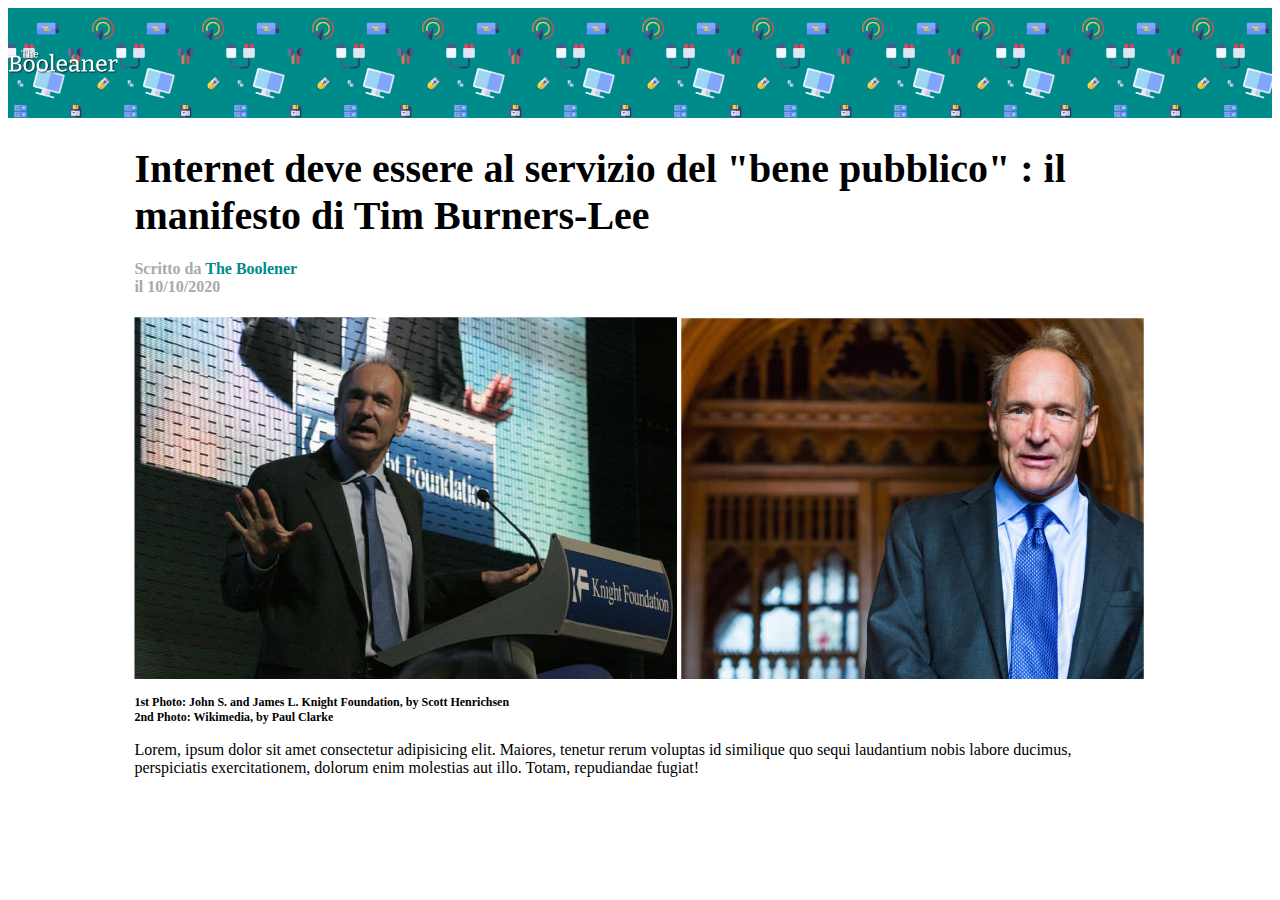
==== index.html @ 6efe8441 "inserito immagini e testo" ====
<!DOCTYPE html>
<html lang="it">
<head>
    <meta charset="UTF-8">
    <meta name="viewport" content="width=device-width, initial-scale=1.0">
    <title>Blog Boolener</title>
    <link rel="stylesheet" href="css/style.css">
</head>
<body>
    <!--Inserito div con logo-->
    <header>
            <div class="top">
                <img class="logo" src="img/logo.svg" alt="">
                
            </div>

    </header>

    <!--inserisco parte centrale-->
<main>
    <section id="hero">
      <h1>Internet deve essere al servizio del "bene pubblico" : il manifesto di Tim Burners-Lee</h1>
      <h4>Scritto da <span id="Booleaner">The Boolener</span><br>
       il 10/10/2020</h4>

       <img src="img/tim-1.jpg" alt="Scott Henrichsen">
       <img src="img/tim-2.jpg" alt="Paul Clarke">

       <p id="text-image"><b>1st Photo: John S. and James L. Knight Foundation, by Scott Henrichsen <br>
       2nd Photo: Wikimedia, by Paul Clarke </b></p>

       <p>Lorem, ipsum dolor sit amet consectetur adipisicing elit. Maiores, tenetur rerum voluptas id similique quo sequi laudantium nobis labore ducimus, perspiciatis exercitationem, dolorum enim molestias aut illo. Totam, repudiandae fugiat!</p>

     
    </section>
</main>

            
    
            
        
    
    
</body>
</html>
---- css/style.css ----
.top{
      
      position: relative;
      width: 100%;
      height:50%; 
      background-color:darkcyan ;
      display: flex;
      background-image: url('../img/pattern.png');
      background-size:contain;
      background-position:bottom center;
      
}


.logo{
    width: 110px;
    height: 110px;
    position: relative;
}

#hero{
    margin-left: 10%;
    margin-right: 10%;
    text-align: center left;
}
h1 {
    font-size: 40px;
    text-align: left;
    margin-bottom: 0%;
}
 h4{
    color: darkgray;
 }

 #Booleaner{
    color: darkcyan;
 }
#text-image{
    font-size: 12px;
    font-family: 'Times New Roman', Times, serif
}

p{
    font-family: 'Times New Roman', Times, serif;
}
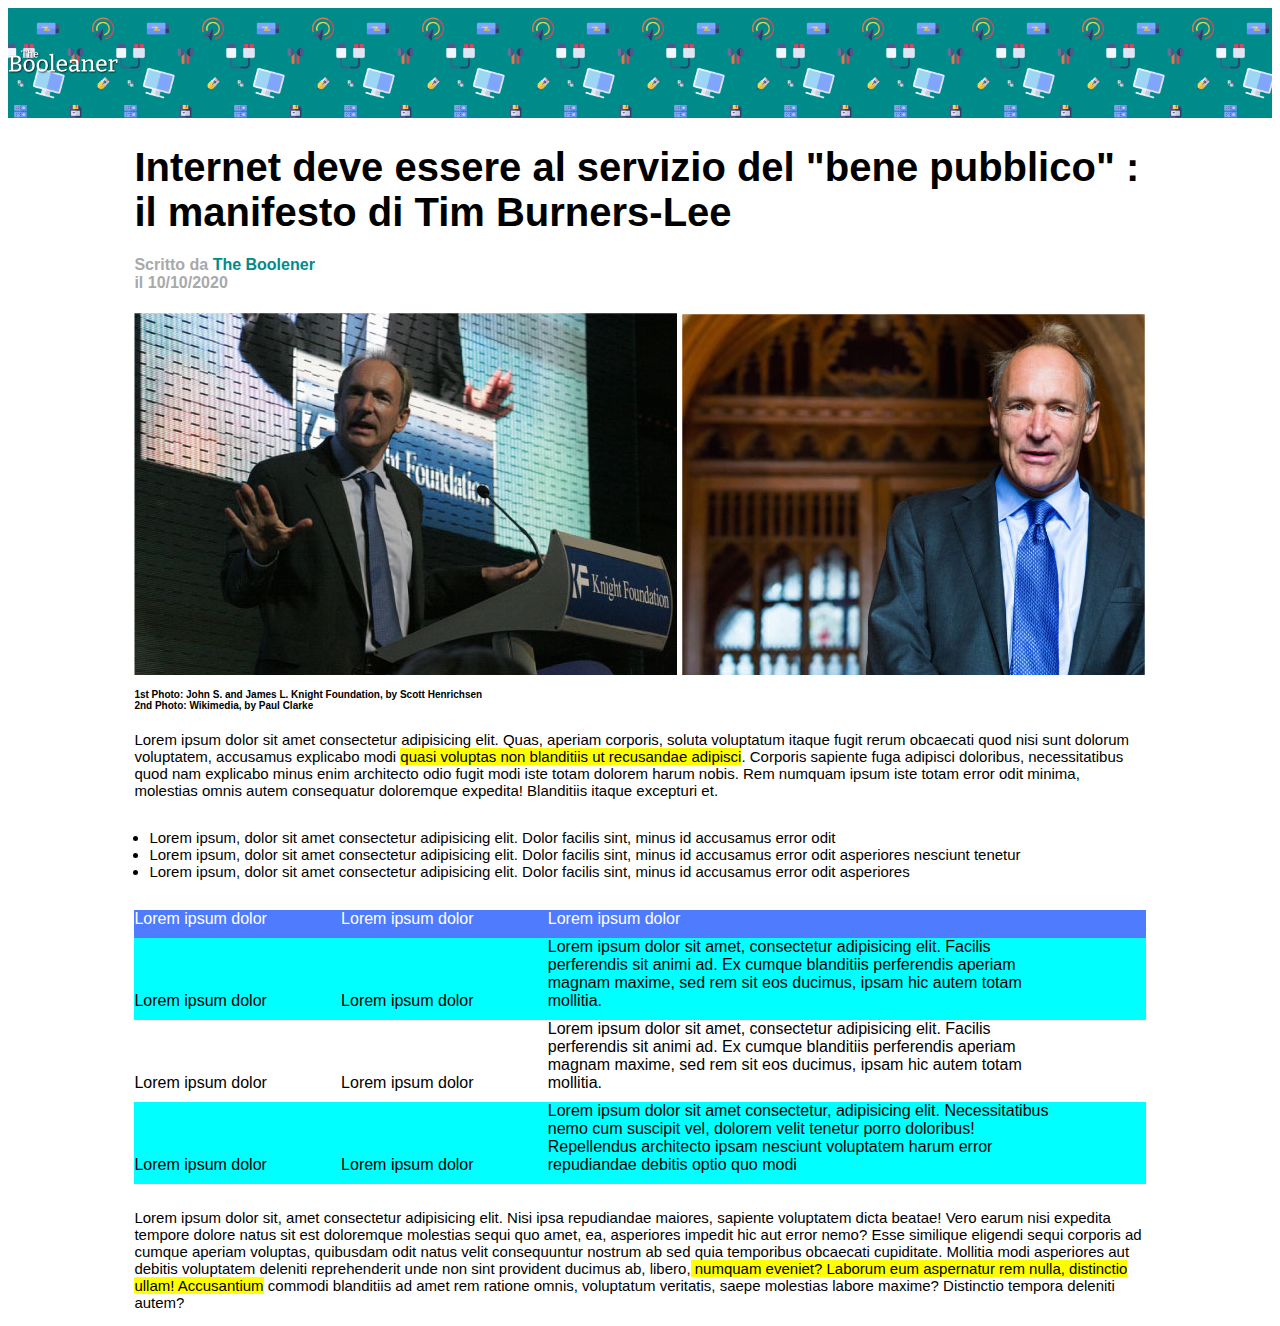
==== commit 47e583b4: "inseriti div row" ====
--- a/index.html
+++ b/index.html
@@ -1,39 +1,94 @@
-<!DOCTYPE html>
-<html lang="it">
-<head>
-    <meta charset="UTF-8">
-    <meta name="viewport" content="width=device-width, initial-scale=1.0">
-    <title>Blog Boolener</title>
-    <link rel="stylesheet" href="css/style.css">
-</head>
-<body>
-    <!--Inserito div con logo-->
-    <header>
-            <div class="top">
-                <img class="logo" src="img/logo.svg" alt="">
-                
+    <!DOCTYPE html>
+    <html lang="it">
+    <head>
+        <meta charset="UTF-8">
+        <meta name="viewport" content="width=device-width, initial-scale=1.0">
+        <title>Blog Boolener</title>
+        <link rel="stylesheet" href="css/style.css">
+    </head>
+    <body>
+        <!--Inserito div con logo-->
+        <header>
+                <div class="top">
+                    <img class="logo" src="img/logo.svg" alt="">
+                    
+                </div>
+
+        </header>
+
+        <!--inserisco parte centrale-->
+     <main>
+         <section id="hero">
+              <h1>Internet deve essere al servizio del "bene pubblico" : il manifesto di Tim Burners-Lee</h1>
+              <h4>Scritto da <span id="Booleaner">The Boolener</span><br>
+               il 10/10/2020</h4>
+
+              <img src="img/tim-1.jpg" alt="Scott Henrichsen">
+              <img src="img/tim-2.jpg" alt="Paul Clarke">
+ 
+               <p id="text-image"><b>1st Photo: John S. and James L. Knight Foundation, by Scott Henrichsen <br>
+               2nd Photo: Wikimedia, by Paul Clarke </b></p>
+
+                <p>Lorem ipsum dolor sit amet consectetur adipisicing elit. Quas, aperiam corporis, soluta voluptatum itaque fugit rerum obcaecati quod nisi sunt
+                dolorum voluptatem, accusamus explicabo modi <span id="color-text">quasi voluptas non blanditiis ut recusandae adipisci</span>. Corporis sapiente fuga adipisci doloribus,
+                necessitatibus quod nam explicabo minus enim architecto odio fugit modi iste totam dolorem harum nobis. Rem numquam ipsum iste totam error
+                odit minima, molestias omnis autem consequatur doloremque expedita! Blanditiis itaque excepturi et.</p>
+
+            <ul>
+                <li>Lorem ipsum, dolor sit amet consectetur adipisicing elit. Dolor facilis sint, minus id accusamus error odit </li>
+                <li>Lorem ipsum, dolor sit amet consectetur adipisicing elit. Dolor facilis sint, minus id accusamus error odit asperiores nesciunt tenetur </li>
+                <li>Lorem ipsum, dolor sit amet consectetur adipisicing elit. Dolor facilis sint, minus id accusamus error odit asperiores </li>
+
+            </ul>
+
+            <!-- Disposizione tabellare-->
+        
+            <div id="row">
+                <div class="row-left"><span>Lorem ipsum dolor</span>
+                    
+                </div>
+                <div class="row-center"><span>Lorem ipsum dolor</span></div>
+                <div class="row-right"><span>Lorem ipsum dolor</span></div>
             </div>
 
-    </header>
+            <div id="first">
+                <div class="row-left"><span class="left">Lorem ipsum dolor</span>
+                    
+                </div>
+                <div class="row-center"><span class="center">Lorem ipsum dolor</span></div>
+                <div class="row-right"><span>Lorem ipsum dolor sit amet, consectetur adipisicing elit. Facilis perferendis sit animi ad. Ex cumque blanditiis perferendis aperiam magnam maxime, sed rem sit eos ducimus, ipsam hic autem totam mollitia.</span>
+                </div>
+            
 
-    <!--inserisco parte centrale-->
-<main>
-    <section id="hero">
-      <h1>Internet deve essere al servizio del "bene pubblico" : il manifesto di Tim Burners-Lee</h1>
-      <h4>Scritto da <span id="Booleaner">The Boolener</span><br>
-       il 10/10/2020</h4>
+            <div id="second">
+                <div class="row-left"><span>Lorem ipsum dolor</span>
+                    
+                </div>
+                <div class="row-center"><span>Lorem ipsum dolor</span></div>
+                <div class="row-right"><span>Lorem ipsum dolor sit amet, consectetur adipisicing elit. Facilis perferendis sit animi ad. Ex cumque blanditiis perferendis aperiam magnam maxime, sed rem sit eos ducimus, ipsam hic autem totam mollitia.</span></div>
+            </div>
 
-       <img src="img/tim-1.jpg" alt="Scott Henrichsen">
-       <img src="img/tim-2.jpg" alt="Paul Clarke">
+            <div class="row">
+                <div class="row-left"><span>Lorem ipsum dolor</span>
+                    
+                </div>
+                <div class="row-center"><span>Lorem ipsum dolor</span></div>
+                <div class="row-right"><span>Lorem ipsum dolor sit amet consectetur, adipisicing elit. Necessitatibus nemo cum suscipit vel, dolorem velit tenetur porro doloribus! Repellendus architecto ipsam nesciunt voluptatem harum error repudiandae debitis optio quo modi</span>
+                </div>
+            </div>
+        </section>
 
-       <p id="text-image"><b>1st Photo: John S. and James L. Knight Foundation, by Scott Henrichsen <br>
-       2nd Photo: Wikimedia, by Paul Clarke </b></p>
+    <section id="final-text">
+        <p>Lorem ipsum dolor sit, amet consectetur adipisicing elit. Nisi ipsa repudiandae maiores, sapiente voluptatem dicta beatae! Vero earum nisi expedita tempore dolore natus sit est doloremque molestias sequi quo amet, ea, asperiores impedit hic aut error nemo? Esse similique eligendi sequi corporis ad cumque aperiam voluptas, quibusdam odit natus velit consequuntur nostrum ab sed quia temporibus obcaecati cupiditate. Mollitia modi asperiores aut debitis voluptatem deleniti reprehenderit unde non sint provident ducimus ab, libero,<span id="color-text"> numquam eveniet? Laborum eum aspernatur rem nulla, distinctio ullam! Accusantium</span> commodi blanditiis ad amet rem ratione omnis, voluptatum veritatis, saepe molestias labore maxime? Distinctio tempora deleniti autem?</p>
+    </section>
 
-       <p>Lorem, ipsum dolor sit amet consectetur adipisicing elit. Maiores, tenetur rerum voluptas id similique quo sequi laudantium nobis labore ducimus, perspiciatis exercitationem, dolorum enim molestias aut illo. Totam, repudiandae fugiat!</p>
+    
+         
 
-     
-    </section>
-</main>
+
+
+
+        </main>
 
             
     
--- a/css/style.css
+++ b/css/style.css
@@ -1,4 +1,6 @@
-
+body{
+    font-family: Arial, Helvetica, sans-serif;
+}
 .top{
       
       position: relative;
@@ -37,10 +39,62 @@
     color: darkcyan;
  }
 #text-image{
-    font-size: 12px;
-    font-family: 'Times New Roman', Times, serif
+    font-size: 10px;
+    padding-bottom: 5px;
 }
 
 p{
-    font-family: 'Times New Roman', Times, serif;
+    font-size: 15px;
 }
+
+#color-text{
+    background-color:yellow;
+}
+
+ul{
+    padding-left: 15px;
+    font-size: 15px;
+    padding: 15px;
+}
+
+#row{
+    text-align: center left;
+    background-color: rgb(79, 123, 255);
+    color: white;
+
+
+}
+#first{
+    background-color: aqua;
+}
+
+#second{
+    background-color:white;
+}
+.row-left{
+    display: inline-block;
+    width: 20%;
+    margin-bottom: 10px;
+}
+
+.row-center{
+    display: inline-block;
+    width: 20%;
+}
+
+.row-right{
+    display: inline-block;
+    width: 50%;
+}
+
+#final-text{
+    margin-left: 10%;
+    margin-right: 10%;
+    text-align: center left;
+    padding-top: 10px;
+}
+
+h3{
+    color: darkgray;
+}
+
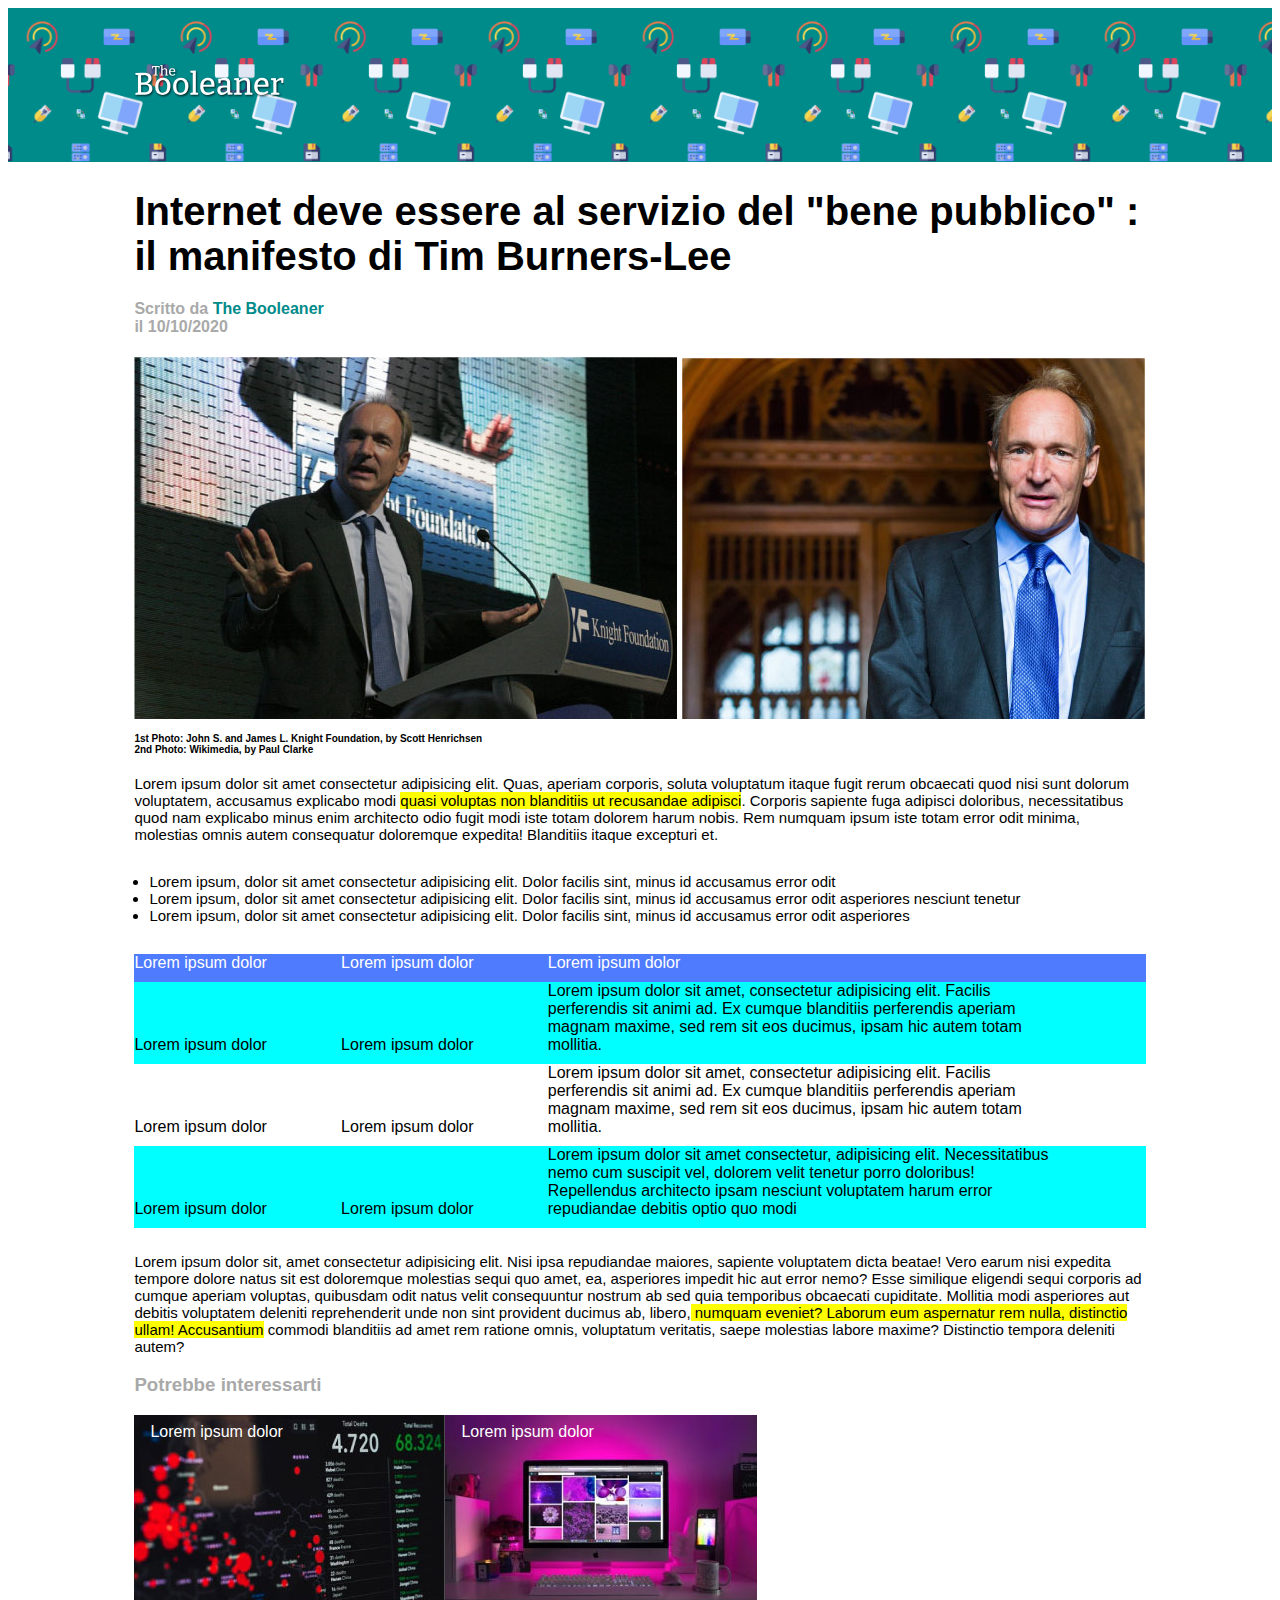
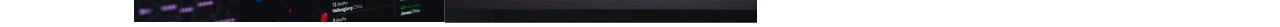
==== commit e541c03d: "inserita parte finale con testo e immagini" ====
--- a/index.html
+++ b/index.html
@@ -3,7 +3,7 @@
     <head>
         <meta charset="UTF-8">
         <meta name="viewport" content="width=device-width, initial-scale=1.0">
-        <title>Blog Boolener</title>
+        <title>Blog Booleaner</title>
         <link rel="stylesheet" href="css/style.css">
     </head>
     <body>
@@ -20,7 +20,7 @@
      <main>
          <section id="hero">
               <h1>Internet deve essere al servizio del "bene pubblico" : il manifesto di Tim Burners-Lee</h1>
-              <h4>Scritto da <span id="Booleaner">The Boolener</span><br>
+              <h4>Scritto da <span id="Booleaner">The Booleaner</span><br>
                il 10/10/2020</h4>
 
               <img src="img/tim-1.jpg" alt="Scott Henrichsen">
@@ -77,24 +77,20 @@
                 </div>
             </div>
         </section>
-
+        <!--parte finale testo e immagini-->
     <section id="final-text">
         <p>Lorem ipsum dolor sit, amet consectetur adipisicing elit. Nisi ipsa repudiandae maiores, sapiente voluptatem dicta beatae! Vero earum nisi expedita tempore dolore natus sit est doloremque molestias sequi quo amet, ea, asperiores impedit hic aut error nemo? Esse similique eligendi sequi corporis ad cumque aperiam voluptas, quibusdam odit natus velit consequuntur nostrum ab sed quia temporibus obcaecati cupiditate. Mollitia modi asperiores aut debitis voluptatem deleniti reprehenderit unde non sint provident ducimus ab, libero,<span id="color-text"> numquam eveniet? Laborum eum aspernatur rem nulla, distinctio ullam! Accusantium</span> commodi blanditiis ad amet rem ratione omnis, voluptatum veritatis, saepe molestias labore maxime? Distinctio tempora deleniti autem?</p>
+        <h3>Potrebbe interessarti</h3>
+        <div class="container">
+
+            <img src="img/graph.jpg" alt="Monitor computer1">
+            <div class="top-left">Lorem ipsum dolor</div>
+        </div>
+        <div class="container">
+            <img src="img/monitor.jpg" alt="Monitor computer2">
+                <div class="top-left">Lorem ipsum dolor</div>
+        </div>
     </section>
-
-    
-         
-
-
-
-
-        </main>
-
-            
-    
-            
-        
-    
-    
-</body>
+  </main>
+ </body>
 </html>--- a/css/style.css
+++ b/css/style.css
@@ -6,9 +6,7 @@
       position: relative;
       width: 100%;
       height:50%; 
-      background-color:darkcyan ;
-      display: flex;
-      background-image: url('../img/pattern.png');
+      background-color:darkcyan ;      background-image: url('../img/pattern.png');
       background-size:contain;
       background-position:bottom center;
       
@@ -16,9 +14,10 @@
 
 
 .logo{
-    width: 110px;
-    height: 110px;
+    width: 150px;
+    height: 150px;
     position: relative;
+    margin-left: 10%;
 }
 
 #hero{
@@ -98,3 +97,15 @@
     color: darkgray;
 }
 
+
+.container {
+    position: relative;
+    text-align: center;
+    float: left;
+    color: white;
+   }
+   .top-left {
+    position: absolute;
+    top: 8px;
+    left: 16px;
+   }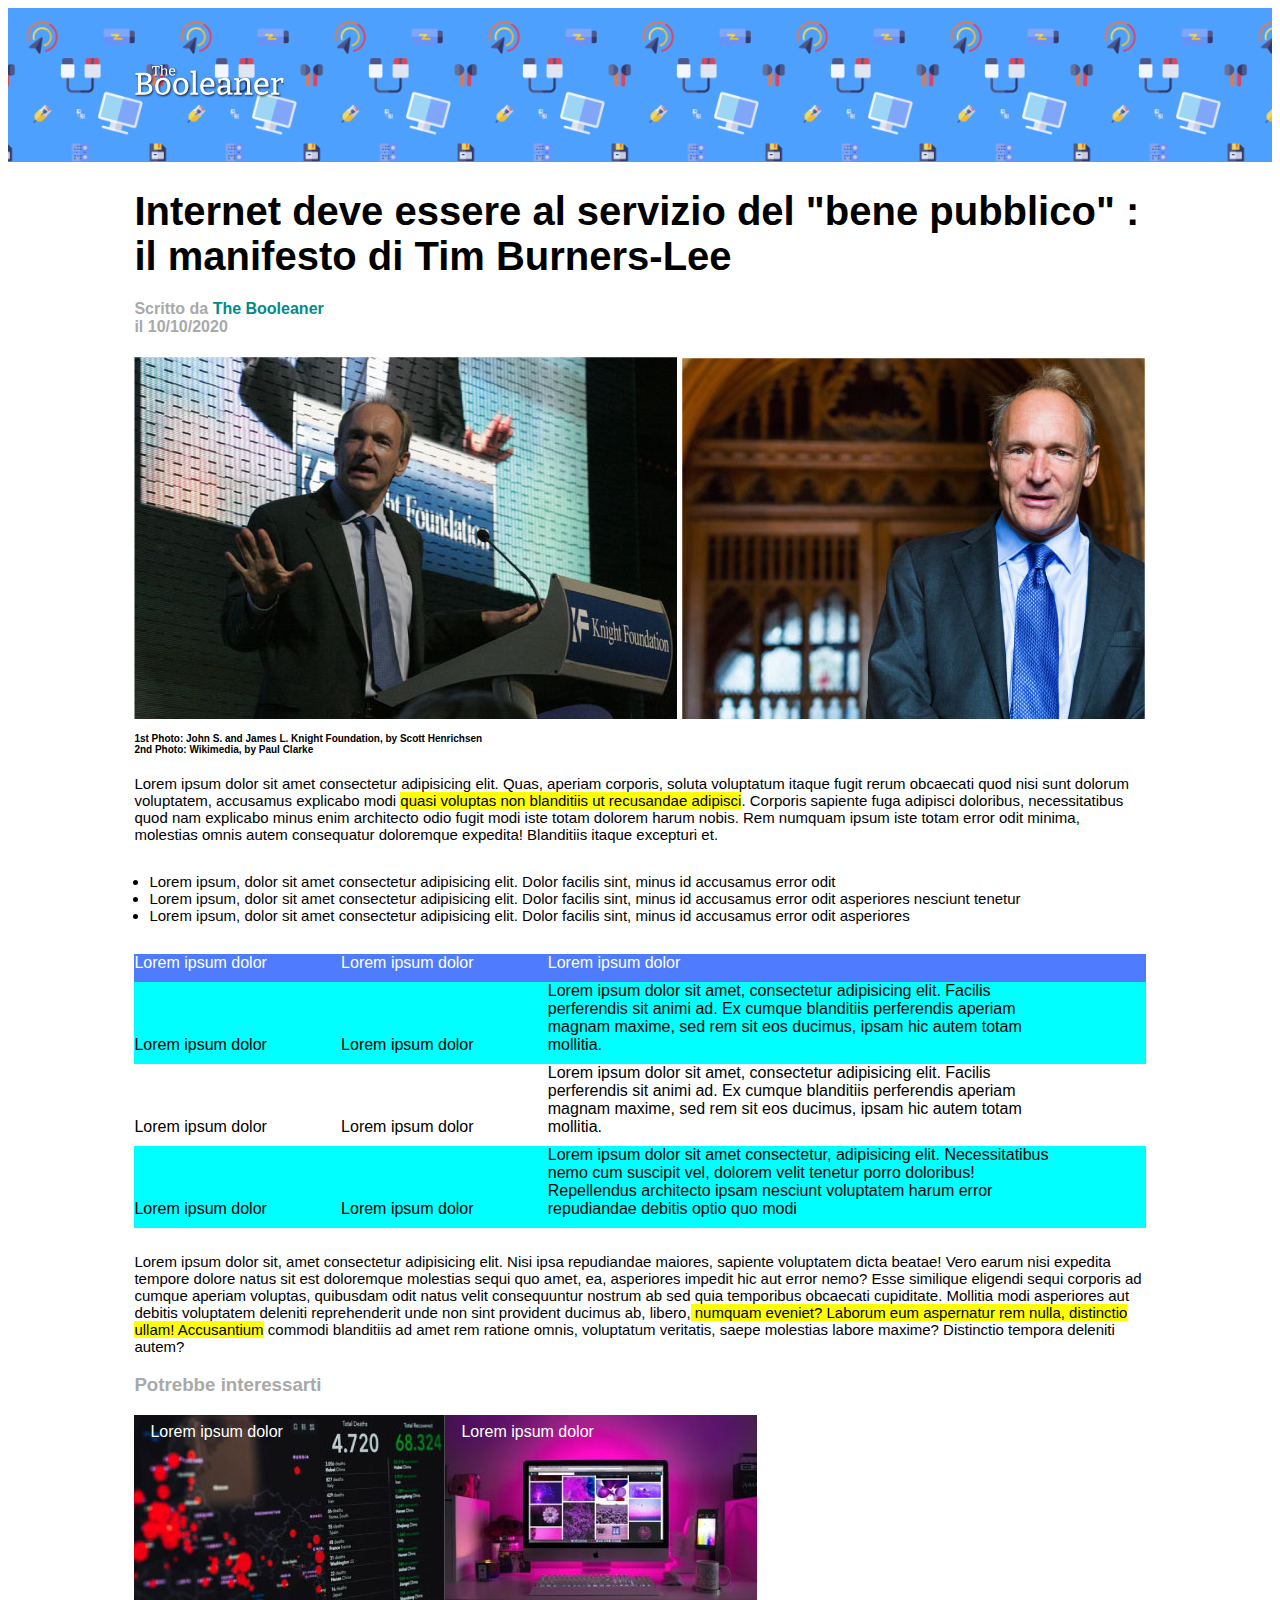
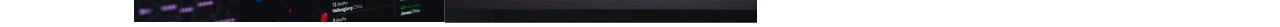
==== commit d0f81c9a: "inizio correzione" ====
--- a/index.html
+++ b/index.html
@@ -8,13 +8,9 @@
     </head>
     <body>
         <!--Inserito div con logo-->
-        <header>
-                <div class="top">
-                    <img class="logo" src="img/logo.svg" alt="">
-                    
-                </div>
-
-        </header>
+        <nav>
+               <img class="logo" src="img/logo.svg" alt="">
+        </nav>
 
         <!--inserisco parte centrale-->
      <main>
@@ -91,6 +87,8 @@
                 <div class="top-left">Lorem ipsum dolor</div>
         </div>
     </section>
-  </main>
- </body>
-</html>+        <!--parte finale testo e immagini-->
+
+            </main>
+        </body>
+    </html>--- a/css/style.css
+++ b/css/style.css
@@ -1,12 +1,13 @@
 body{
     font-family: Arial, Helvetica, sans-serif;
 }
-.top{
+nav{
       
       position: relative;
       width: 100%;
       height:50%; 
-      background-color:darkcyan ;      background-image: url('../img/pattern.png');
+      background-color:#4ea0ff ;      
+      background-image: url('../img/pattern.png');
       background-size:contain;
       background-position:bottom center;
       
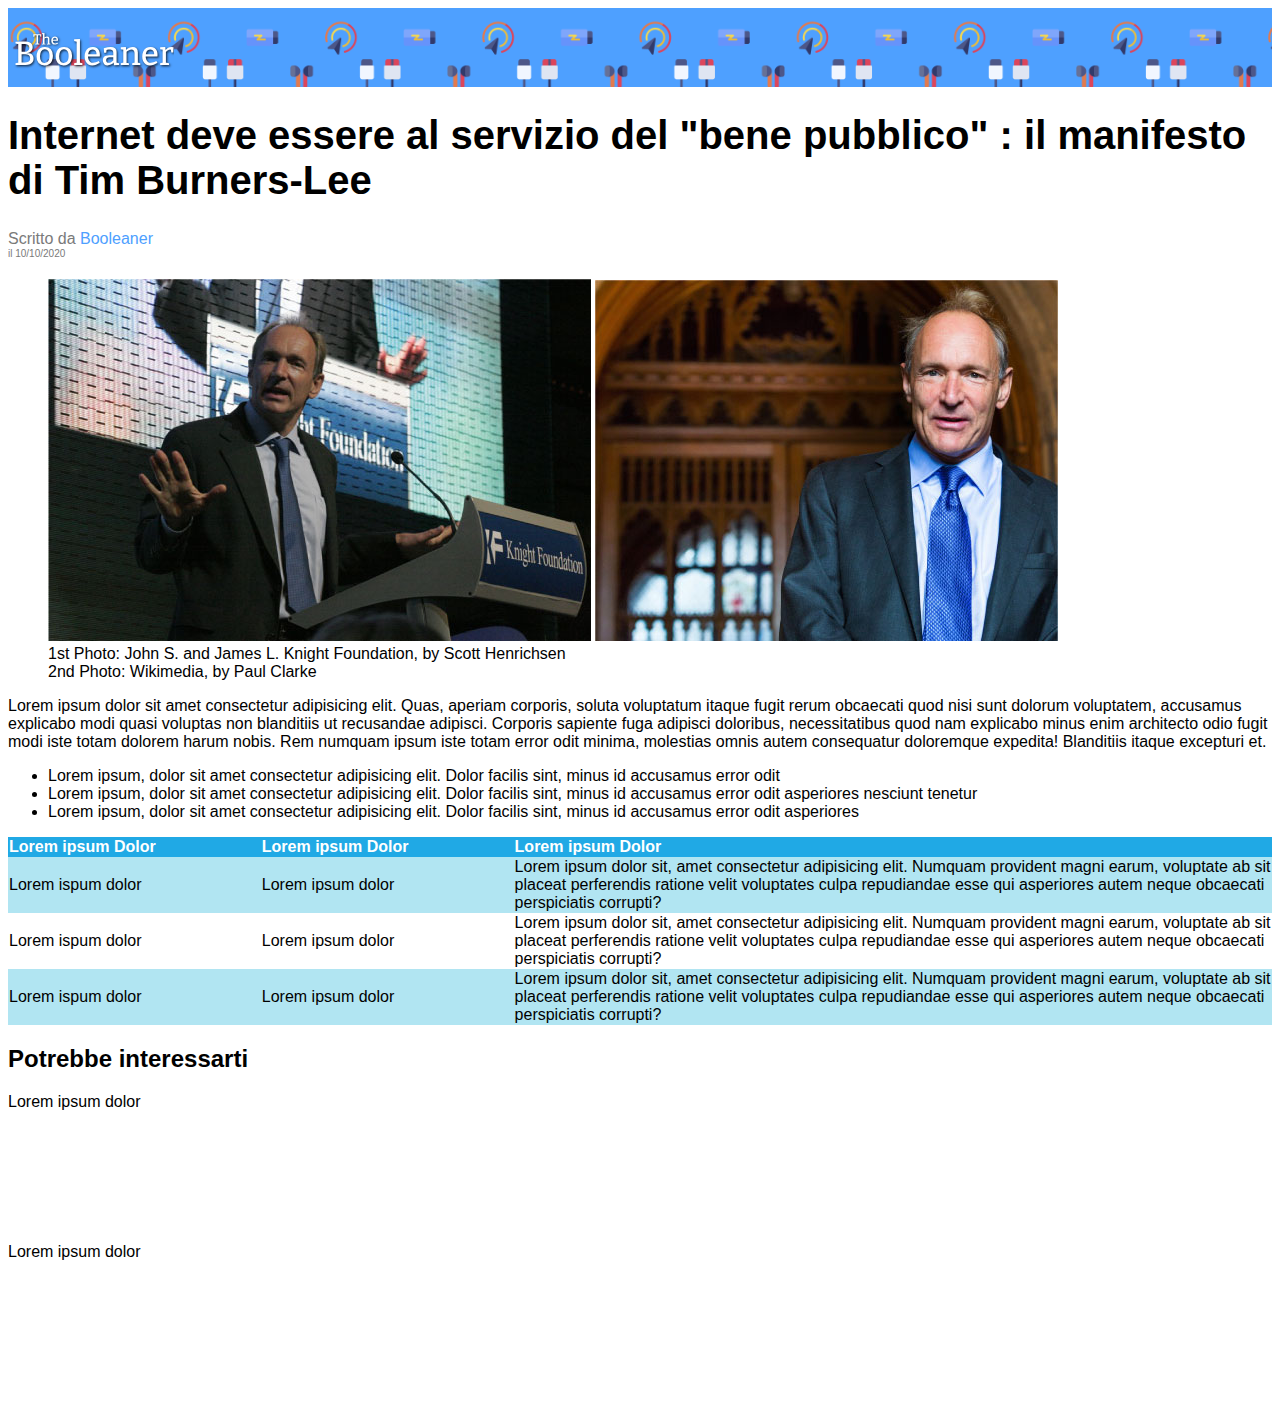
==== commit d63d3fa4: "Aggiunto tabella e sez. potrebbe interessarti e modificato css" ====
--- a/index.html
+++ b/index.html
@@ -14,32 +14,82 @@
 
         <!--inserisco parte centrale-->
      <main>
-         <section id="hero">
+         <header>
               <h1>Internet deve essere al servizio del "bene pubblico" : il manifesto di Tim Burners-Lee</h1>
-              <h4>Scritto da <span id="Booleaner">The Booleaner</span><br>
-               il 10/10/2020</h4>
+              <div id="author">
+                Scritto da <a id="author-link" href="#">Booleaner</a>
+              </div>
+              <div id="date">
+                il 10/10/2020
+              </div>
+            </header>
 
+            <figure>
               <img src="img/tim-1.jpg" alt="Scott Henrichsen">
               <img src="img/tim-2.jpg" alt="Paul Clarke">
- 
-               <p id="text-image"><b>1st Photo: John S. and James L. Knight Foundation, by Scott Henrichsen <br>
-               2nd Photo: Wikimedia, by Paul Clarke </b></p>
 
+              <figcaption>
+                1st Photo: John S. and James L. Knight Foundation, by Scott Henrichsen <br>
+                2nd Photo: Wikimedia, by Paul Clarke
+              </figcaption>
+            </figure>
+
+            <section>
                 <p>Lorem ipsum dolor sit amet consectetur adipisicing elit. Quas, aperiam corporis, soluta voluptatum itaque fugit rerum obcaecati quod nisi sunt
                 dolorum voluptatem, accusamus explicabo modi <span id="color-text">quasi voluptas non blanditiis ut recusandae adipisci</span>. Corporis sapiente fuga adipisci doloribus,
                 necessitatibus quod nam explicabo minus enim architecto odio fugit modi iste totam dolorem harum nobis. Rem numquam ipsum iste totam error
                 odit minima, molestias omnis autem consequatur doloremque expedita! Blanditiis itaque excepturi et.</p>
 
-            <ul>
-                <li>Lorem ipsum, dolor sit amet consectetur adipisicing elit. Dolor facilis sint, minus id accusamus error odit </li>
-                <li>Lorem ipsum, dolor sit amet consectetur adipisicing elit. Dolor facilis sint, minus id accusamus error odit asperiores nesciunt tenetur </li>
-                <li>Lorem ipsum, dolor sit amet consectetur adipisicing elit. Dolor facilis sint, minus id accusamus error odit asperiores </li>
+                <ul>
+                    <li>Lorem ipsum, dolor sit amet consectetur adipisicing elit. Dolor facilis sint, minus id accusamus error odit </li>
+                    <li>Lorem ipsum, dolor sit amet consectetur adipisicing elit. Dolor facilis sint, minus id accusamus error odit asperiores nesciunt tenetur </li>
+                    <li>Lorem ipsum, dolor sit amet consectetur adipisicing elit. Dolor facilis sint, minus id accusamus error odit asperiores </li>
 
-            </ul>
+                </ul>
+            </section>
+            <!-- Disposizione tabellare-->
+            <section>
+                <table>
+                    <thead>
+                        <tr>
+                            <th>Lorem ipsum Dolor</th>
+                            <th>Lorem ipsum Dolor</th>
+                            <th>Lorem ipsum Dolor</th>
+                        </tr>
+                    </thead>
+                    <tbody>
+                        <tr class="blue">
+                            <td class="space">Lorem ispum dolor</td>
+                            <td class="space">Lorem ipsum dolor</td>
+                            <td>Lorem ipsum dolor sit, amet consectetur adipisicing elit. Numquam provident magni earum, voluptate ab sit placeat perferendis ratione velit voluptates culpa repudiandae esse qui asperiores autem neque obcaecati perspiciatis corrupti?</td>
+                        </tr>
+                        <tr>
+                            <td class="space">Lorem ispum dolor</td>
+                            <td class="space">Lorem ipsum dolor</td>
+                            <td>Lorem ipsum dolor sit, amet consectetur adipisicing elit. Numquam provident magni earum, voluptate ab sit placeat perferendis ratione velit voluptates culpa repudiandae esse qui asperiores autem neque obcaecati perspiciatis corrupti?</td>
+                        </tr>
+                        <tr class="blue">
+                            <td class="space">Lorem ispum dolor</td>
+                            <td class="space">Lorem ipsum dolor</td>
+                            <td>Lorem ipsum dolor sit, amet consectetur adipisicing elit. Numquam provident magni earum, voluptate ab sit placeat perferendis ratione velit voluptates culpa repudiandae esse qui asperiores autem neque obcaecati perspiciatis corrupti?</td>
+                        </tr>
+                    </tbody>
+                </table>
+            </section>
 
-            <!-- Disposizione tabellare-->
+            <section>
+                <h2>Potrebbe interessarti</h2>
+                    <div class="image" style="background-image: url(../html-css-booleaner/img/graph.jpg);">
+                           <span>Lorem ipsum dolor</span>
+                    </div>
+
+                    <div class="image" style="background-image: url(../html-css-booleaner/img/monitor.jpg);">
+                        <span>Lorem ipsum dolor</span>
+                    </div>
+            </section>
+
         
-            <div id="row">
+            <!-- <div id="row">
                 <div class="row-left"><span>Lorem ipsum dolor</span>
                     
                 </div>
@@ -72,9 +122,9 @@
                 <div class="row-right"><span>Lorem ipsum dolor sit amet consectetur, adipisicing elit. Necessitatibus nemo cum suscipit vel, dolorem velit tenetur porro doloribus! Repellendus architecto ipsam nesciunt voluptatem harum error repudiandae debitis optio quo modi</span>
                 </div>
             </div>
-        </section>
+        </section> -->
         <!--parte finale testo e immagini-->
-    <section id="final-text">
+    <!-- <section id="final-text">
         <p>Lorem ipsum dolor sit, amet consectetur adipisicing elit. Nisi ipsa repudiandae maiores, sapiente voluptatem dicta beatae! Vero earum nisi expedita tempore dolore natus sit est doloremque molestias sequi quo amet, ea, asperiores impedit hic aut error nemo? Esse similique eligendi sequi corporis ad cumque aperiam voluptas, quibusdam odit natus velit consequuntur nostrum ab sed quia temporibus obcaecati cupiditate. Mollitia modi asperiores aut debitis voluptatem deleniti reprehenderit unde non sint provident ducimus ab, libero,<span id="color-text"> numquam eveniet? Laborum eum aspernatur rem nulla, distinctio ullam! Accusantium</span> commodi blanditiis ad amet rem ratione omnis, voluptatum veritatis, saepe molestias labore maxime? Distinctio tempora deleniti autem?</p>
         <h3>Potrebbe interessarti</h3>
         <div class="container">
@@ -86,7 +136,7 @@
             <img src="img/monitor.jpg" alt="Monitor computer2">
                 <div class="top-left">Lorem ipsum dolor</div>
         </div>
-    </section>
+    </section> -->
         <!--parte finale testo e immagini-->
 
             </main>
--- a/css/style.css
+++ b/css/style.css
@@ -2,52 +2,75 @@
     font-family: Arial, Helvetica, sans-serif;
 }
 nav{
-      
-      position: relative;
-      width: 100%;
-      height:50%; 
       background-color:#4ea0ff ;      
       background-image: url('../img/pattern.png');
-      background-size:contain;
-      background-position:bottom center;
+      background-size: auto 200%;
       
 }
 
 
 .logo{
+    width: 160px;
+    height: auto;
+    margin-top: 24px;
+    margin-bottom: 10px;
+    margin-left: 6px;
+}
+
+h1 {
+    font-size: 40px;
+}
+ #author{
+    color: #7a7a7a;
+ }
+
+ #author-link{
+    color: #4ea0ff;
+    text-decoration: none;
+ }
+
+ #date{
+    color: #7a7a7a;
+    font-size: 10px;
+    margin-bottom: 20px;
+ }
+
+table{
+    border-collapse: collapse;
+}
+
+th{
+    background-color: #20a9e5;
+    color: #fff;
+}
+ th{
+    text-align: left;
+ }
+
+ .space{
+    width: 20%;
+ }
+
+ .blue{
+    background-color: #b1e5f2;
+ }
+
+.image{
     width: 150px;
     height: 150px;
-    position: relative;
-    margin-left: 10%;
 }
 
-#hero{
-    margin-left: 10%;
-    margin-right: 10%;
-    text-align: center left;
-}
-h1 {
-    font-size: 40px;
-    text-align: left;
-    margin-bottom: 0%;
-}
- h4{
-    color: darkgray;
- }
-
- #Booleaner{
-    color: darkcyan;
- }
+/* 
 #text-image{
     font-size: 10px;
     padding-bottom: 5px;
-}
+} */
 
-p{
+/* p{
     font-size: 15px;
-}
+} */
 
-#color-text{
+/* #color-text{
     background-color:yellow;
 }
 
@@ -86,15 +109,15 @@
     display: inline-block;
     width: 50%;
 }
-
+/* 
 #final-text{
     margin-left: 10%;
     margin-right: 10%;
     text-align: center left;
     padding-top: 10px;
-}
+} */
 
-h3{
+/* h3{
     color: darkgray;
 }
 
@@ -109,4 +132,4 @@
     position: absolute;
     top: 8px;
     left: 16px;
-   }+   } */ 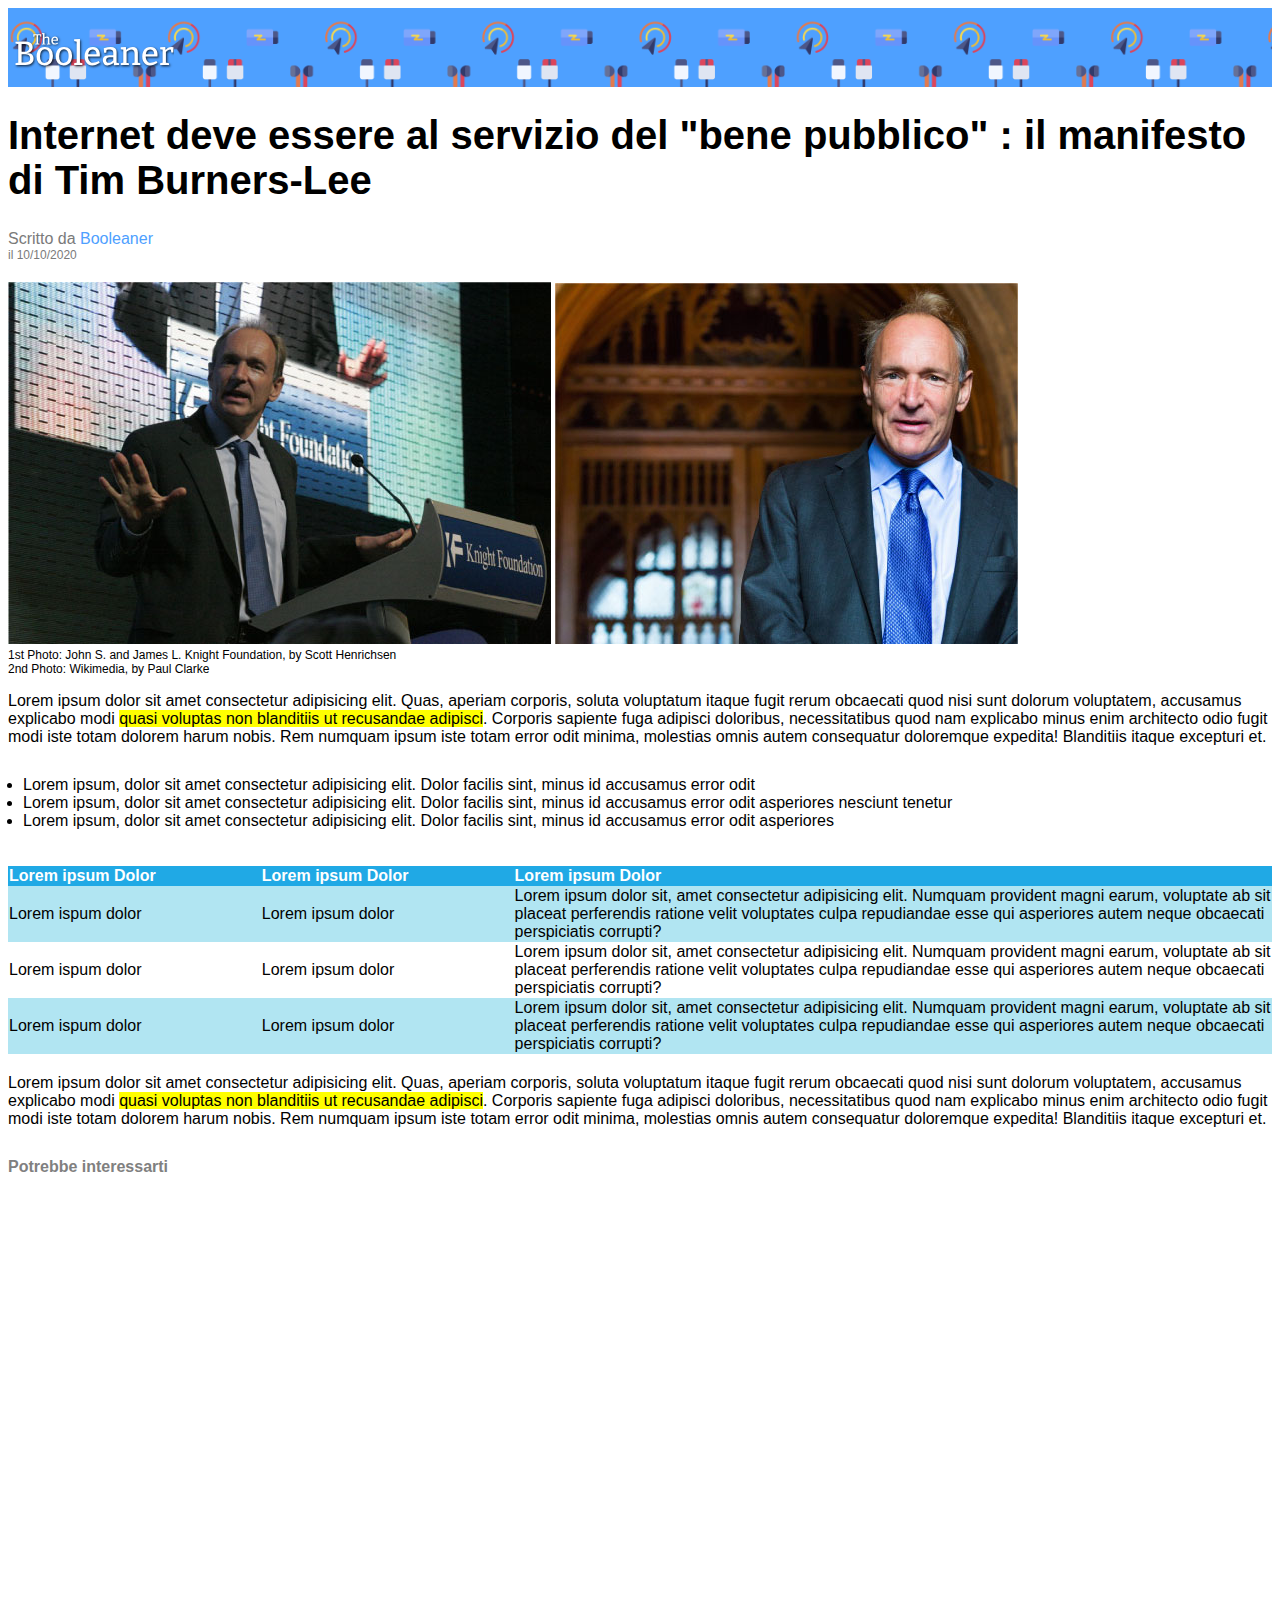
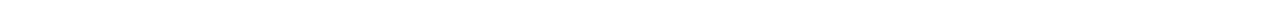
==== commit 1b245a8b: "fine correzione" ====
--- a/index.html
+++ b/index.html
@@ -36,7 +36,7 @@
 
             <section>
                 <p>Lorem ipsum dolor sit amet consectetur adipisicing elit. Quas, aperiam corporis, soluta voluptatum itaque fugit rerum obcaecati quod nisi sunt
-                dolorum voluptatem, accusamus explicabo modi <span id="color-text">quasi voluptas non blanditiis ut recusandae adipisci</span>. Corporis sapiente fuga adipisci doloribus,
+                dolorum voluptatem, accusamus explicabo modi <mark>quasi voluptas non blanditiis ut recusandae adipisci</mark>. Corporis sapiente fuga adipisci doloribus,
                 necessitatibus quod nam explicabo minus enim architecto odio fugit modi iste totam dolorem harum nobis. Rem numquam ipsum iste totam error
                 odit minima, molestias omnis autem consequatur doloremque expedita! Blanditiis itaque excepturi et.</p>
 
@@ -77,68 +77,18 @@
                 </table>
             </section>
 
+            <p>Lorem ipsum dolor sit amet consectetur adipisicing elit. Quas, aperiam corporis, soluta voluptatum itaque fugit rerum obcaecati quod nisi sunt
+                dolorum voluptatem, accusamus explicabo modi <mark>quasi voluptas non blanditiis ut recusandae adipisci</mark>. Corporis sapiente fuga adipisci doloribus,
+                necessitatibus quod nam explicabo minus enim architecto odio fugit modi iste totam dolorem harum nobis. Rem numquam ipsum iste totam error
+                odit minima, molestias omnis autem consequatur doloremque expedita! Blanditiis itaque excepturi et.</p>
+
             <section>
                 <h2>Potrebbe interessarti</h2>
-                    <div class="image" style="background-image: url(../html-css-booleaner/img/graph.jpg);">
-                           <span>Lorem ipsum dolor</span>
+                    <div class="image" style="background-image: url(../html-css-booleaner/img/monitor.jpg);">
+                           <span class="image-text">Lorem ipsum dolor</span>
                     </div>
 
-                    <div class="image" style="background-image: url(../html-css-booleaner/img/monitor.jpg);">
-                        <span>Lorem ipsum dolor</span>
+                    <div class="image" style="background-image: url(../html-css-booleaner/img/graph.jpg);">
+                        <span class="image-text">Lorem ipsum dolor</span>
                     </div>
-            </section>
-
-        
-            <!-- <div id="row">
-                <div class="row-left"><span>Lorem ipsum dolor</span>
-                    
-                </div>
-                <div class="row-center"><span>Lorem ipsum dolor</span></div>
-                <div class="row-right"><span>Lorem ipsum dolor</span></div>
-            </div>
-
-            <div id="first">
-                <div class="row-left"><span class="left">Lorem ipsum dolor</span>
-                    
-                </div>
-                <div class="row-center"><span class="center">Lorem ipsum dolor</span></div>
-                <div class="row-right"><span>Lorem ipsum dolor sit amet, consectetur adipisicing elit. Facilis perferendis sit animi ad. Ex cumque blanditiis perferendis aperiam magnam maxime, sed rem sit eos ducimus, ipsam hic autem totam mollitia.</span>
-                </div>
-            
-
-            <div id="second">
-                <div class="row-left"><span>Lorem ipsum dolor</span>
-                    
-                </div>
-                <div class="row-center"><span>Lorem ipsum dolor</span></div>
-                <div class="row-right"><span>Lorem ipsum dolor sit amet, consectetur adipisicing elit. Facilis perferendis sit animi ad. Ex cumque blanditiis perferendis aperiam magnam maxime, sed rem sit eos ducimus, ipsam hic autem totam mollitia.</span></div>
-            </div>
-
-            <div class="row">
-                <div class="row-left"><span>Lorem ipsum dolor</span>
-                    
-                </div>
-                <div class="row-center"><span>Lorem ipsum dolor</span></div>
-                <div class="row-right"><span>Lorem ipsum dolor sit amet consectetur, adipisicing elit. Necessitatibus nemo cum suscipit vel, dolorem velit tenetur porro doloribus! Repellendus architecto ipsam nesciunt voluptatem harum error repudiandae debitis optio quo modi</span>
-                </div>
-            </div>
-        </section> -->
-        <!--parte finale testo e immagini-->
-    <!-- <section id="final-text">
-        <p>Lorem ipsum dolor sit, amet consectetur adipisicing elit. Nisi ipsa repudiandae maiores, sapiente voluptatem dicta beatae! Vero earum nisi expedita tempore dolore natus sit est doloremque molestias sequi quo amet, ea, asperiores impedit hic aut error nemo? Esse similique eligendi sequi corporis ad cumque aperiam voluptas, quibusdam odit natus velit consequuntur nostrum ab sed quia temporibus obcaecati cupiditate. Mollitia modi asperiores aut debitis voluptatem deleniti reprehenderit unde non sint provident ducimus ab, libero,<span id="color-text"> numquam eveniet? Laborum eum aspernatur rem nulla, distinctio ullam! Accusantium</span> commodi blanditiis ad amet rem ratione omnis, voluptatum veritatis, saepe molestias labore maxime? Distinctio tempora deleniti autem?</p>
-        <h3>Potrebbe interessarti</h3>
-        <div class="container">
-
-            <img src="img/graph.jpg" alt="Monitor computer1">
-            <div class="top-left">Lorem ipsum dolor</div>
-        </div>
-        <div class="container">
-            <img src="img/monitor.jpg" alt="Monitor computer2">
-                <div class="top-left">Lorem ipsum dolor</div>
-        </div>
-    </section> -->
-        <!--parte finale testo e immagini-->
-
-            </main>
-        </body>
-    </html>+                </section>--- a/css/style.css
+++ b/css/style.css
@@ -1,5 +1,5 @@
 body{
-    font-family: Arial, Helvetica, sans-serif;
+    font-family: sans-serif;
 }
 nav{
       background-color:#4ea0ff ;      
@@ -31,12 +31,30 @@
 
  #date{
     color: #7a7a7a;
-    font-size: 10px;
+    font-size: 12px;
     margin-bottom: 20px;
+ }
+
+ figure{
+    margin-left: 0px;
+ }
+
+ figcaption{
+    font-size: 12px;
+ }
+
+ p{
+    margin-bottom: 30px;
+ }
+
+ ul{
+    padding-left: 15px;
+    padding-bottom: 20px;
  }
 
 table{
     border-collapse: collapse;
+    margin-bottom: 20px;
 }
 
 th{
@@ -55,81 +73,23 @@
     background-color: #b1e5f2;
  }
 
-.image{
-    width: 150px;
-    height: 150px;
+h2{
+    color: grey;
+    font-size: medium;
 }
 
-/* 
-#text-image{
-    font-size: 10px;
-    padding-bottom: 5px;
-} */
+.image{
+    width: 250px;
+    height: 180px;
+    margin-bottom: 15px;
+    padding-top: 15px;
+    background-size: 100% 100%;
 
-/* p{
-    font-size: 15px;
-} */
-
-/* #color-text{
-    background-color:yellow;
 }
 
-ul{
-    padding-left: 15px;
-    font-size: 15px;
-    padding: 15px;
-}
-
-#row{
-    text-align: center left;
-    background-color: rgb(79, 123, 255);
-    color: white;
-
-
-}
-#first{
-    background-color: aqua;
-}
-
-#second{
-    background-color:white;
-}
-.row-left{
-    display: inline-block;
-    width: 20%;
-    margin-bottom: 10px;
-}
-
-.row-center{
-    display: inline-block;
-    width: 20%;
-}
-
-.row-right{
-    display: inline-block;
-    width: 50%;
-}
-/* 
-#final-text{
-    margin-left: 10%;
-    margin-right: 10%;
-    text-align: center left;
-    padding-top: 10px;
-} */
-
-/* h3{
-    color: darkgray;
-}
-
-
-.container {
-    position: relative;
-    text-align: center;
-    float: left;
-    color: white;
-   }
-   .top-left {
-    position: absolute;
-    top: 8px;
-    left: 16px;
-   } */ +.image-text{
+    color: #fff;
+    margin-left: 10px;
+    font-weight: bold;
+    font-size: 20px;
+}